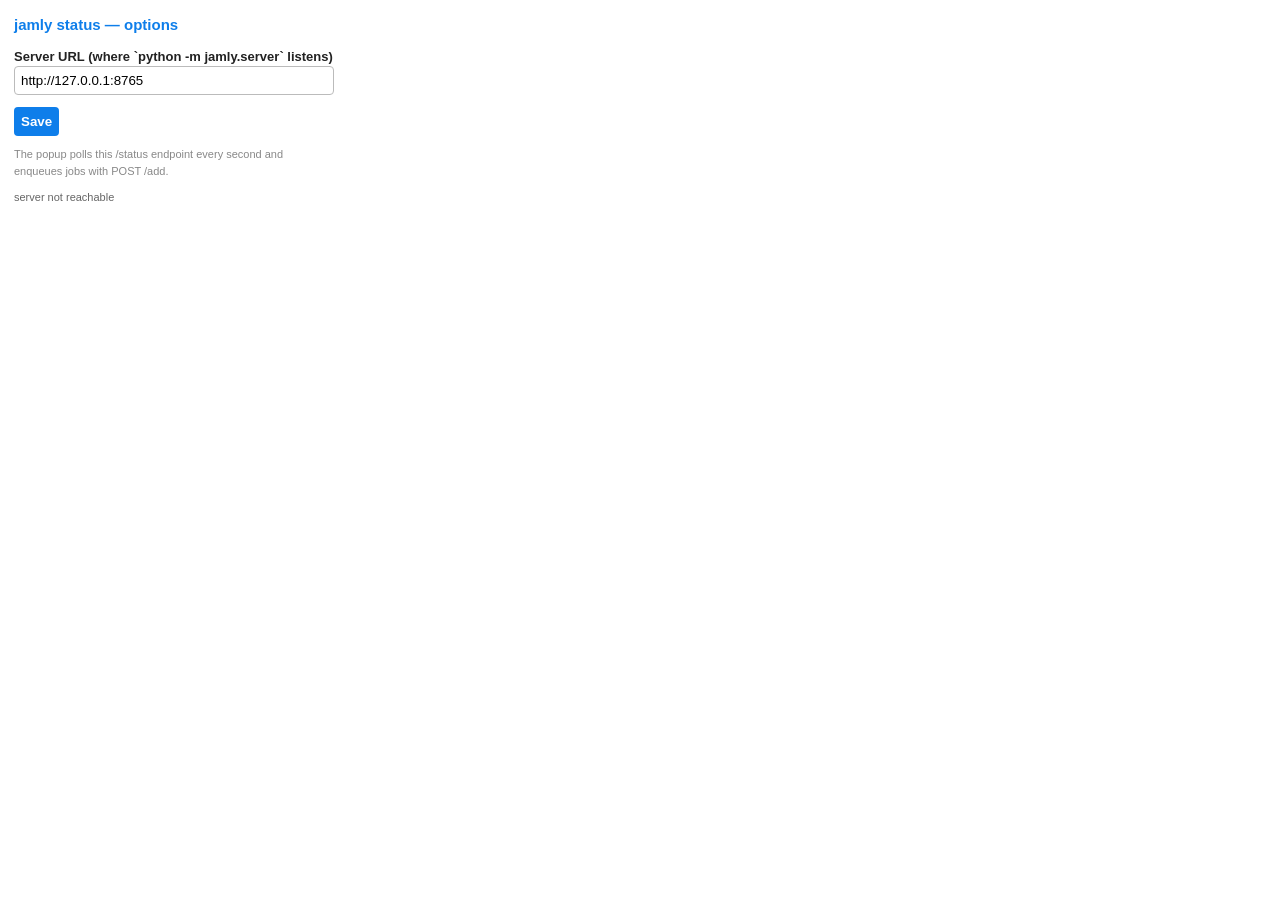
==== browser/extension/jamly_options.html @ ddd6d182 "rename package splitfy -> jamly (full sweep: dir, imports, entry point, assets, docs)" ====
<!DOCTYPE html>
<html lang="en">
<head>
<meta charset="utf-8" />
<style>
  body { width:320px; margin:0; font:13px/1.5 -apple-system,Segoe UI,Roboto,sans-serif; background:#fff;color:#222; padding:14px; }
  h2 { font-size:15px; margin:0 0 10px; color:#0e7eea; }
  label { display:block;font-weight:600;margin-top:8px; }
  input[type=text] { width:100%; box-sizing:border-box;padding:6px;border-radius:4px;border:1px solid #bbb; }
  button { margin-top:12px;padding:7px;border:none;border-radius:4px;background:#0e7eea;color:#fff;cursor:pointer;font-weight:600; }
  .note { font-size:11px;color:#888;margin-top:10px; }
  #ac_status { margin-top:10px;font-size:11px;color:#666;white-space:nowrap;overflow:hidden;text-overflow:ellipsis; }
  .badge { display:inline-flex;align-items:center;gap:4px;font-weight:600;font-size:11px;padding:0 5px;border-radius:3px;background:#eee;color:#222;min-width:78px; }
  .badge .lbl { text-transform:uppercase;letter-spacing:.4px; }
  .badge.done   { color:#1a7f37; background:#d9eddf; }
  .badge.error  { color:#b71c1c; background:#f9d5d5; }
  .badge.pending{ color:#666;    background:#e0e0e0; }
  .badge.download{ color:#094771; background:#dbeafe; }
  .badge.separate{ color:#5e35b1; background:#ede7f6; }
  .badge.mix    { color:#8a6d3b; background:#f2e8cf; }
</style>
</head>
<body>
<h2>jamly status — options</h2>
<label for="url">Server URL (where `python -m jamly.server` listens)</label>
<input id="url" type="text" value="http://127.0.0.1:8765" />
<button id="save">Save</button>
<div class="note">The popup polls this /status endpoint every second and enqueues jobs with POST /add.</div>
<div id="ac_status">server not reachable</div>
<script>
(function () {
  // Shared download/pipeline vocabulary (identical to the popup + CLI): stage -> icon/label.
  var STAGE = {
    idle:     { icon: "\u25cc", label: "IDLE" },
    pending:  { icon: "\u25b0", label: "QUEUED" },
    download: { icon: "\u2b1b", label: "EXTRACTING" },
    separate: { icon: "\u2702\ufe0f", label: "SEPARATING" },
    mix:      { icon: "\U0001F5A4", label: "MIXING" },
    done:     { icon: "\u2714", label: "DONE" },
    error:    { icon: "\u2717", label: "ERROR" },
  };
  function badge(status, title) {
    var s = status || "idle";
    var st = STAGE[s] || STAGE.idle;
    return '<span class="badge ' + (s === "done" ? "done" : s === "error" ? "error" : s) + '">' +
           st.icon + ' <span class="lbl">' + st.label + '</span>' +
           ((title) ? ' \u2014 ' + title : '') + '</span>;
  }
  function counts(body) {
    var p = (body && body.pending == null ? 0 : Math.max(0, body.pending));
    var d = (body && body.done == null ? 0 : Math.max(0, body.done));
    return [p, d];
  }
  function render() {
    if (!chrome.storage || !chrome.storage.local) return;
    chrome.storage.local.get(["ac_status"], function (items) {
      var ac = items && items.ac_status;
      if (!ac) { document.getElementById("ac_status").textContent = "server not reachable"; return; }
      var c = counts(ac);
      var cur = ac.current || {};
      document.getElementById("ac_status").innerHTML = badge(cur.status, cur.title || (cur.watch_id ? cur.watch_id[0] + "\u2026" : '')) +
        '   \u00b7   pending: ' + c[0] + '   done: ' + c[1];
    });
  }
  render();
  chrome.storage.onChanged.addListener(function (changes, area) {
    if (area === "local" && changes.ac_status) { var snap = changes.ac_status.newValue; if (snap) render(); }
  });
  chrome.storage.local.get(["ac_serverUrl"], function (items) {
    var url = items && items.ac_serverUrl || "http://127.0.0.1:8765";
    document.getElementById("url").value = url;
  });
  document.getElementById("save").addEventListener("click", function () {
    chrome.storage.local.set({ ac_serverUrl: document.getElementById("url").value.trim() || "http://127.0.0.1:8765" }, function () {
      alert("Saved.");
    });
  });
})();
</script>
</body>
</html>
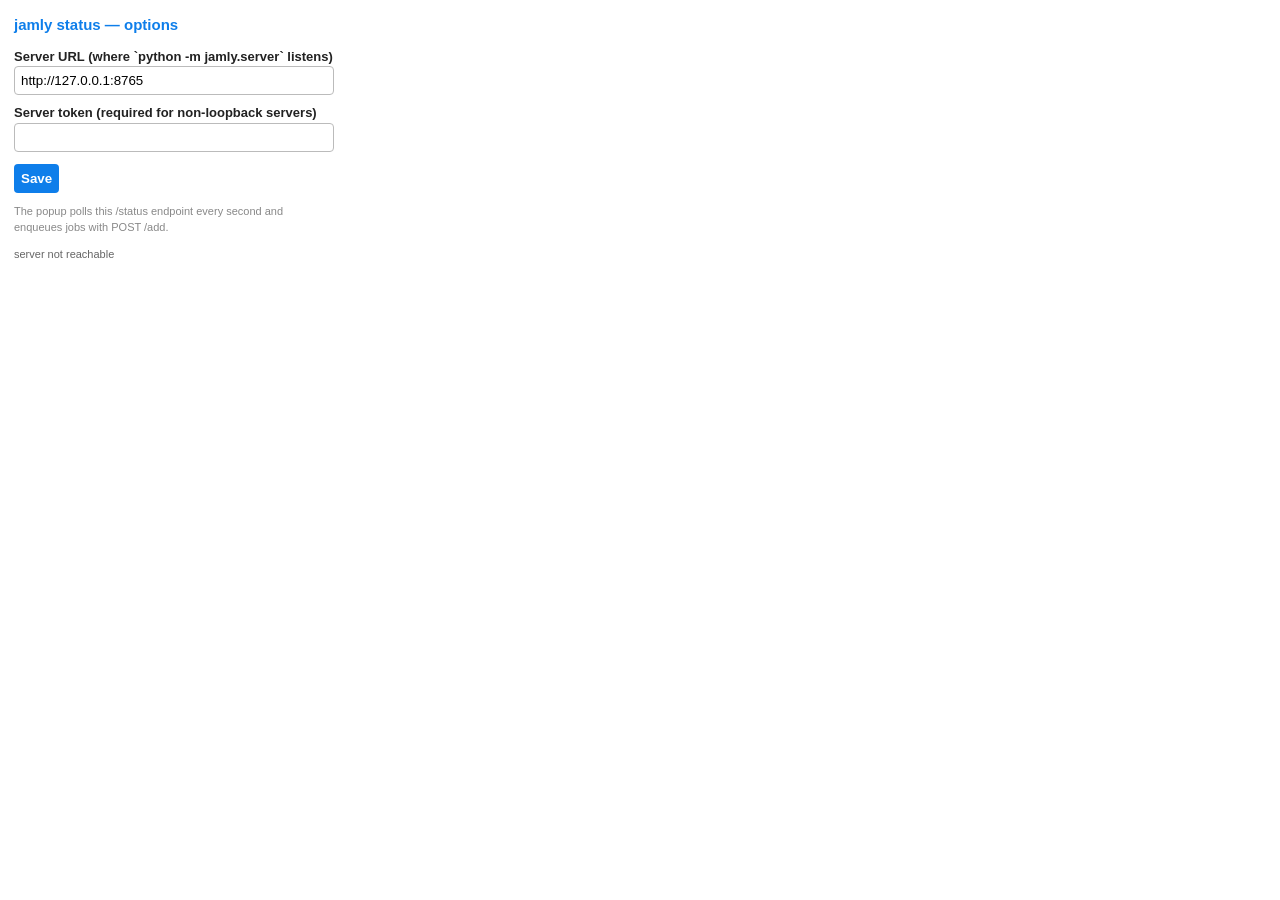
==== commit 35039734: "Fix end-to-end audio separation and clients Align the real Demucs and ffmpeg contracts, preserve arb" ====
--- a/browser/extension/jamly_options.html
+++ b/browser/extension/jamly_options.html
@@ -6,7 +6,7 @@
   body { width:320px; margin:0; font:13px/1.5 -apple-system,Segoe UI,Roboto,sans-serif; background:#fff;color:#222; padding:14px; }
   h2 { font-size:15px; margin:0 0 10px; color:#0e7eea; }
   label { display:block;font-weight:600;margin-top:8px; }
-  input[type=text] { width:100%; box-sizing:border-box;padding:6px;border-radius:4px;border:1px solid #bbb; }
+  input[type=text], input[type=password] { width:100%; box-sizing:border-box;padding:6px;border-radius:4px;border:1px solid #bbb; }
   button { margin-top:12px;padding:7px;border:none;border-radius:4px;background:#0e7eea;color:#fff;cursor:pointer;font-weight:600; }
   .note { font-size:11px;color:#888;margin-top:10px; }
   #ac_status { margin-top:10px;font-size:11px;color:#666;white-space:nowrap;overflow:hidden;text-overflow:ellipsis; }
@@ -24,58 +24,11 @@
 <h2>jamly status — options</h2>
 <label for="url">Server URL (where `python -m jamly.server` listens)</label>
 <input id="url" type="text" value="http://127.0.0.1:8765" />
+<label for="token">Server token (required for non-loopback servers)</label>
+<input id="token" type="password" autocomplete="off" />
 <button id="save">Save</button>
 <div class="note">The popup polls this /status endpoint every second and enqueues jobs with POST /add.</div>
 <div id="ac_status">server not reachable</div>
-<script>
-(function () {
-  // Shared download/pipeline vocabulary (identical to the popup + CLI): stage -> icon/label.
-  var STAGE = {
-    idle:     { icon: "\u25cc", label: "IDLE" },
-    pending:  { icon: "\u25b0", label: "QUEUED" },
-    download: { icon: "\u2b1b", label: "EXTRACTING" },
-    separate: { icon: "\u2702\ufe0f", label: "SEPARATING" },
-    mix:      { icon: "\U0001F5A4", label: "MIXING" },
-    done:     { icon: "\u2714", label: "DONE" },
-    error:    { icon: "\u2717", label: "ERROR" },
-  };
-  function badge(status, title) {
-    var s = status || "idle";
-    var st = STAGE[s] || STAGE.idle;
-    return '<span class="badge ' + (s === "done" ? "done" : s === "error" ? "error" : s) + '">' +
-           st.icon + ' <span class="lbl">' + st.label + '</span>' +
-           ((title) ? ' \u2014 ' + title : '') + '</span>;
-  }
-  function counts(body) {
-    var p = (body && body.pending == null ? 0 : Math.max(0, body.pending));
-    var d = (body && body.done == null ? 0 : Math.max(0, body.done));
-    return [p, d];
-  }
-  function render() {
-    if (!chrome.storage || !chrome.storage.local) return;
-    chrome.storage.local.get(["ac_status"], function (items) {
-      var ac = items && items.ac_status;
-      if (!ac) { document.getElementById("ac_status").textContent = "server not reachable"; return; }
-      var c = counts(ac);
-      var cur = ac.current || {};
-      document.getElementById("ac_status").innerHTML = badge(cur.status, cur.title || (cur.watch_id ? cur.watch_id[0] + "\u2026" : '')) +
-        '   \u00b7   pending: ' + c[0] + '   done: ' + c[1];
-    });
-  }
-  render();
-  chrome.storage.onChanged.addListener(function (changes, area) {
-    if (area === "local" && changes.ac_status) { var snap = changes.ac_status.newValue; if (snap) render(); }
-  });
-  chrome.storage.local.get(["ac_serverUrl"], function (items) {
-    var url = items && items.ac_serverUrl || "http://127.0.0.1:8765";
-    document.getElementById("url").value = url;
-  });
-  document.getElementById("save").addEventListener("click", function () {
-    chrome.storage.local.set({ ac_serverUrl: document.getElementById("url").value.trim() || "http://127.0.0.1:8765" }, function () {
-      alert("Saved.");
-    });
-  });
-})();
-</script>
+<script src="jamly_options.js"></script>
 </body>
 </html>
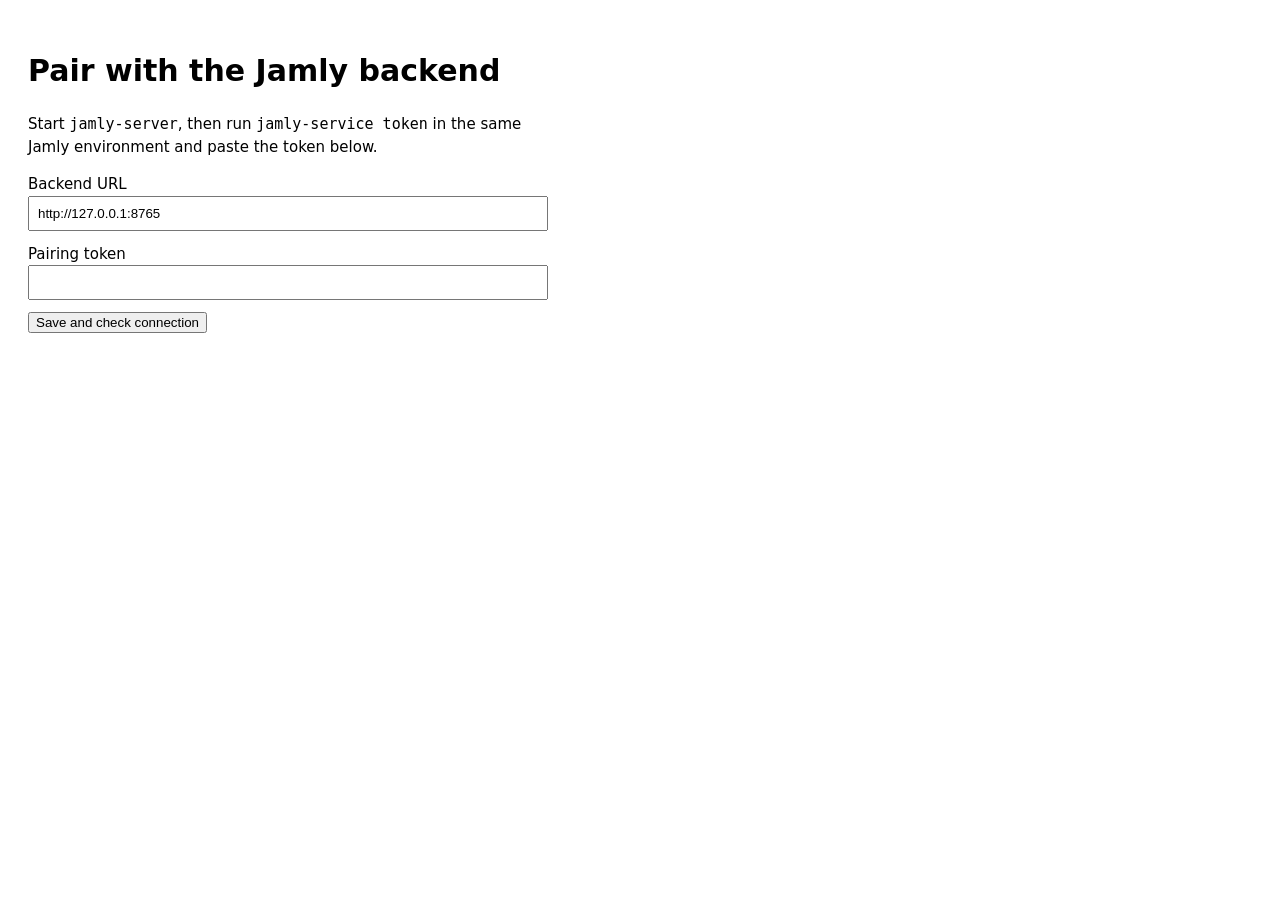
==== commit 3b9a4f81: "Repair installed runtime, job recovery and paired exports Use interpreter-local yt-dlp and Deno, pre" ====
--- a/browser/extension/jamly_options.html
+++ b/browser/extension/jamly_options.html
@@ -1,34 +1,27 @@
-<!DOCTYPE html>
+<!doctype html>
 <html lang="en">
 <head>
-<meta charset="utf-8" />
-<style>
-  body { width:320px; margin:0; font:13px/1.5 -apple-system,Segoe UI,Roboto,sans-serif; background:#fff;color:#222; padding:14px; }
-  h2 { font-size:15px; margin:0 0 10px; color:#0e7eea; }
-  label { display:block;font-weight:600;margin-top:8px; }
-  input[type=text], input[type=password] { width:100%; box-sizing:border-box;padding:6px;border-radius:4px;border:1px solid #bbb; }
-  button { margin-top:12px;padding:7px;border:none;border-radius:4px;background:#0e7eea;color:#fff;cursor:pointer;font-weight:600; }
-  .note { font-size:11px;color:#888;margin-top:10px; }
-  #ac_status { margin-top:10px;font-size:11px;color:#666;white-space:nowrap;overflow:hidden;text-overflow:ellipsis; }
-  .badge { display:inline-flex;align-items:center;gap:4px;font-weight:600;font-size:11px;padding:0 5px;border-radius:3px;background:#eee;color:#222;min-width:78px; }
-  .badge .lbl { text-transform:uppercase;letter-spacing:.4px; }
-  .badge.done   { color:#1a7f37; background:#d9eddf; }
-  .badge.error  { color:#b71c1c; background:#f9d5d5; }
-  .badge.pending{ color:#666;    background:#e0e0e0; }
-  .badge.download{ color:#094771; background:#dbeafe; }
-  .badge.separate{ color:#5e35b1; background:#ede7f6; }
-  .badge.mix    { color:#8a6d3b; background:#f2e8cf; }
-</style>
+  <meta charset="utf-8">
+  <title>Jamly pairing</title>
+  <style>
+    body { max-width: 520px; padding: 20px; font: 15px/1.5 system-ui, sans-serif; }
+    label { display: block; margin-top: 12px; }
+    input { width: 100%; box-sizing: border-box; padding: 8px; }
+    button { margin: 12px 8px 12px 0; }
+    #status { white-space: pre-wrap; }
+  </style>
 </head>
 <body>
-<h2>jamly status — options</h2>
-<label for="url">Server URL (where `python -m jamly.server` listens)</label>
-<input id="url" type="text" value="http://127.0.0.1:8765" />
-<label for="token">Server token (required for non-loopback servers)</label>
-<input id="token" type="password" autocomplete="off" />
-<button id="save">Save</button>
-<div class="note">The popup polls this /status endpoint every second and enqueues jobs with POST /add.</div>
-<div id="ac_status">server not reachable</div>
-<script src="jamly_options.js"></script>
+  <h1>Pair with the Jamly backend</h1>
+  <p>Start <code>jamly-server</code>, then run <code>jamly-service token</code>
+    in the same Jamly environment and paste the token below.</p>
+  <label for="url">Backend URL</label>
+  <input id="url" type="url" value="http://127.0.0.1:8765">
+  <label for="token">Pairing token</label>
+  <input id="token" type="password" autocomplete="off">
+  <button id="save">Save and check connection</button>
+  <p id="status" role="status"></p>
+  <script src="jamly_client.js"></script>
+  <script src="jamly_options.js"></script>
 </body>
 </html>
